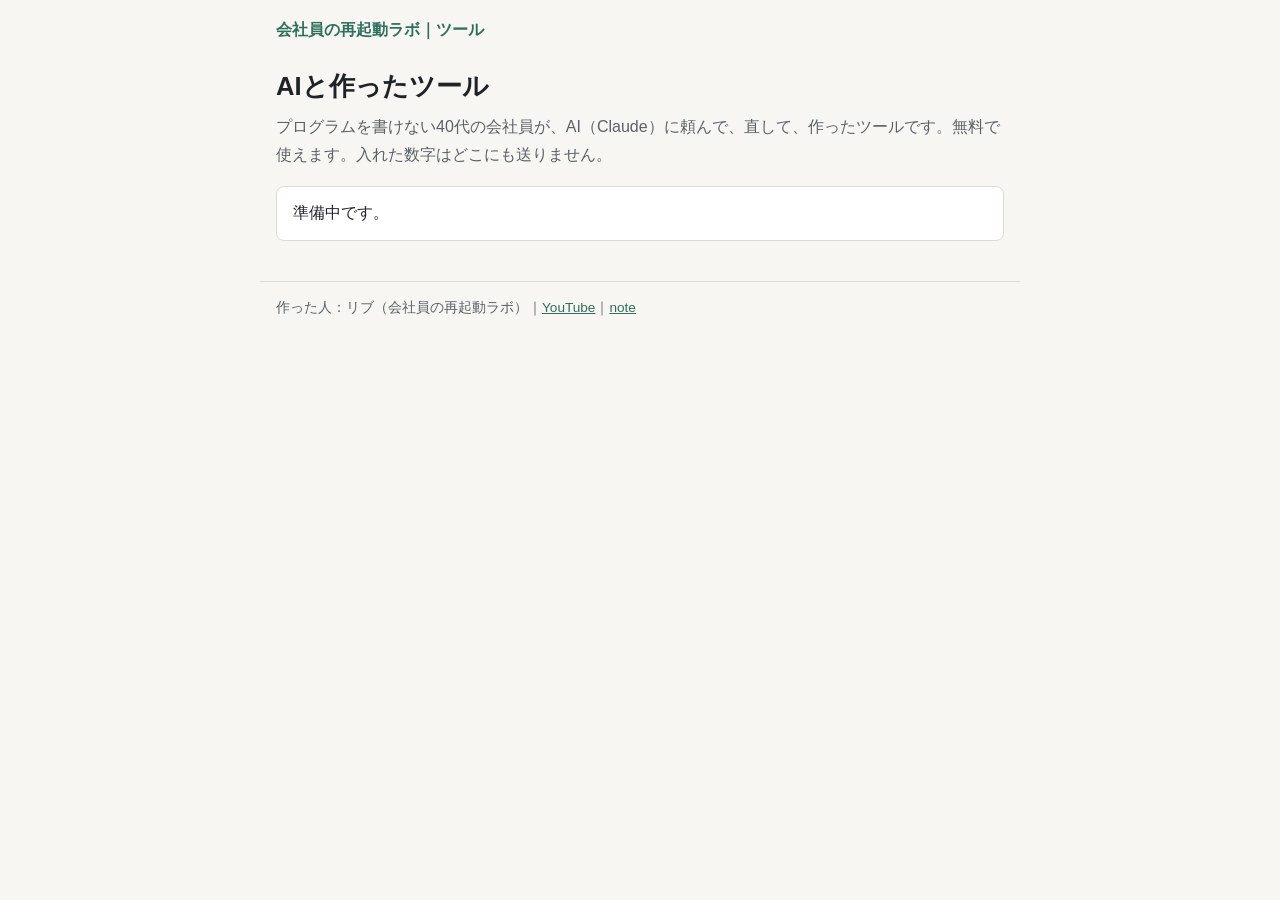
==== index.html @ 98965792 "ツールの一覧ページを置く Co-Authored-By: Claude Opus 5.5 <noreply@anthropic.com>" ====
<!doctype html>
<html lang="ja">
<head>
<meta charset="utf-8">
<meta name="viewport" content="width=device-width, initial-scale=1">
<title>ツール一覧｜会社員の再起動ラボ</title>
<meta name="description" content="プログラムを書けない40代の会社員が、AI（Claude）に頼んで作ったツールです。無料で使えます。入れた数字はどこにも送りません。">
<link rel="canonical" href="https://reboot-lab-liv.github.io/liv-tools/">
<link rel="stylesheet" href="assets/style.css">
</head>
<body>
<header class="site-head"><a class="brand" href="./">会社員の再起動ラボ｜ツール</a></header>
<main>
  <h1>AIと作ったツール</h1>
  <p class="lead">プログラムを書けない40代の会社員が、AI（Claude）に頼んで、直して、作ったツールです。無料で使えます。入れた数字はどこにも送りません。</p>
  <ul class="cards">
    <li>準備中です。</li>
  </ul>
</main>
<footer class="site-foot">
  <p>作った人：リブ（会社員の再起動ラボ）｜<a href="https://www.youtube.com/@reboot-lab-liv">YouTube</a>｜<a href="https://note.com/reboot_lab_liv">note</a></p>
</footer>
</body>
</html>
---- assets/style.css ----
/* 会社員の再起動ラボ｜ツールのページの共通の見た目（tool_page.py が使う。ツールの中身 tool.html には効かない） */
:root {
  --bg: #f7f6f2;
  --surface: #ffffff;
  --text: #1f2328;
  --muted: #5b6168;
  --accent: #2f6f5e;
  --line: #dcdad3;
}
@media (prefers-color-scheme: dark) {
  :root {
    --bg: #16181b;
    --surface: #1f2226;
    --text: #e8e6e1;
    --muted: #a3a8ae;
    --accent: #6fc3a8;
    --line: #33373c;
  }
}
* { box-sizing: border-box; }
body {
  margin: 0;
  background: var(--bg);
  color: var(--text);
  font-family: "Hiragino Sans", "Noto Sans JP", "Yu Gothic UI", sans-serif;
  line-height: 1.8;
}
a { color: var(--accent); }
.site-head, main, .site-foot { max-width: 760px; margin: 0 auto; padding: 0 16px; }
.site-head { padding-top: 16px; }
.brand { font-weight: 700; text-decoration: none; }
h1 { font-size: 1.6rem; line-height: 1.4; margin: 24px 0 8px; }
h2 { font-size: 1.15rem; margin: 32px 0 8px; border-left: 4px solid var(--accent); padding-left: 8px; }
.lead { color: var(--muted); margin-top: 0; }
.tool { background: var(--surface); border: 1px solid var(--line); border-radius: 8px; overflow: hidden; }
.tool iframe { display: block; width: 100%; min-height: 480px; border: 0; }
.notice ul, .links ul, .howto ul, .howto ol { padding-left: 1.2em; }
.cards { list-style: none; padding: 0; display: grid; gap: 12px; }
.cards li { background: var(--surface); border: 1px solid var(--line); border-radius: 8px; padding: 12px 16px; }
.cards .date { color: var(--muted); font-size: .85rem; }
.site-foot { color: var(--muted); font-size: .85rem; margin-top: 40px; padding-bottom: 32px; border-top: 1px solid var(--line); }
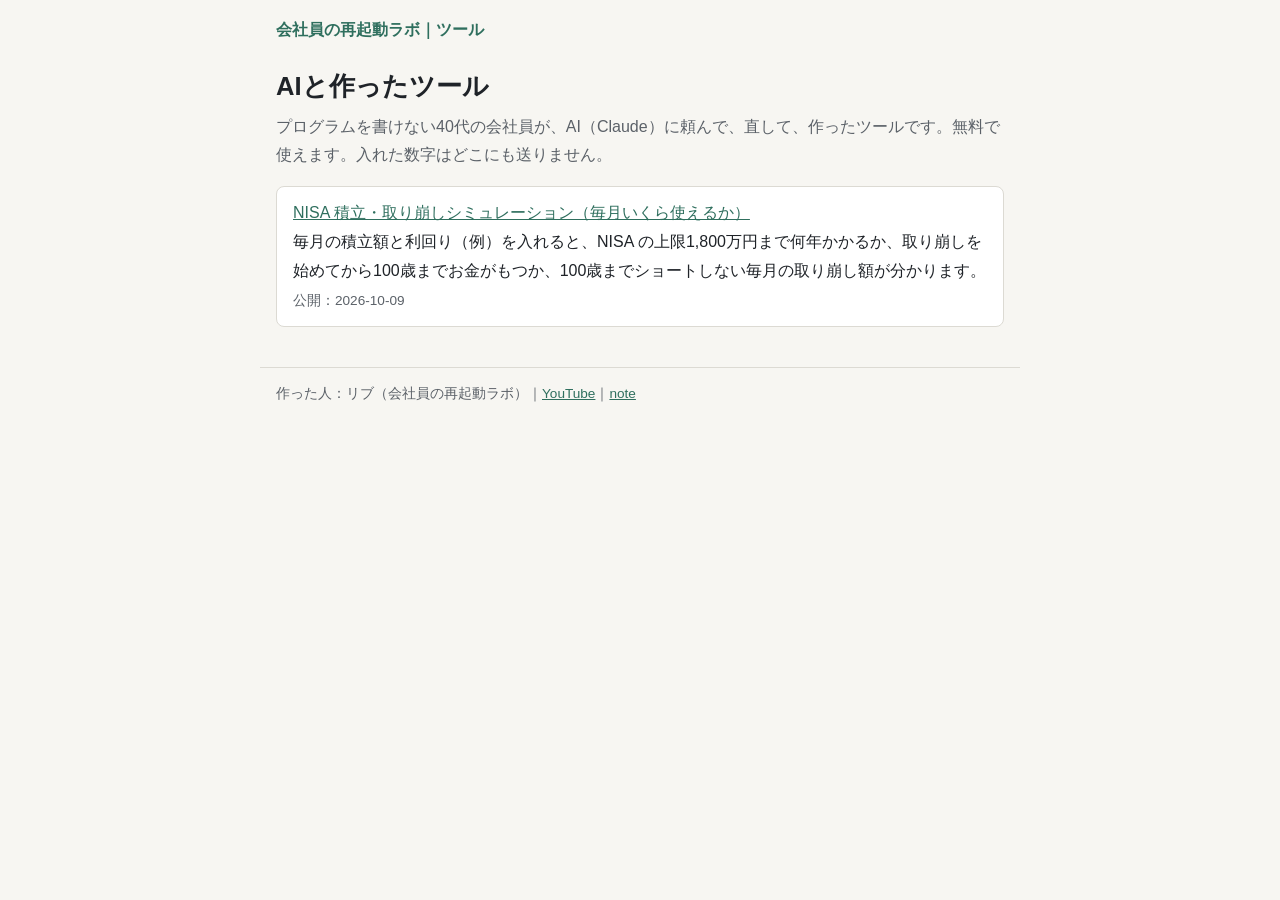
==== commit c083f9bc: "NISA の取り崩しシミュレーターのページを足す Co-Authored-By: Claude Opus 5.5 <noreply@anthropic.com>" ====
--- a/index.html
+++ b/index.html
@@ -14,7 +14,7 @@
   <h1>AIと作ったツール</h1>
   <p class="lead">プログラムを書けない40代の会社員が、AI（Claude）に頼んで、直して、作ったツールです。無料で使えます。入れた数字はどこにも送りません。</p>
   <ul class="cards">
-    <li>準備中です。</li>
+    <li><a href="nisa-simulator/">NISA 積立・取り崩しシミュレーション（毎月いくら使えるか）</a><br>毎月の積立額と利回り（例）を入れると、NISA の上限1,800万円まで何年かかるか、取り崩しを始めてから100歳までお金がもつか、100歳までショートしない毎月の取り崩し額が分かります。<br><span class="date">公開：2026-10-09</span></li>
   </ul>
 </main>
 <footer class="site-foot">
--- a/assets/style.css
+++ b/assets/style.css
@@ -33,7 +33,7 @@
 h2 { font-size: 1.15rem; margin: 32px 0 8px; border-left: 4px solid var(--accent); padding-left: 8px; }
 .lead { color: var(--muted); margin-top: 0; }
 .tool { background: var(--surface); border: 1px solid var(--line); border-radius: 8px; overflow: hidden; }
-.tool iframe { display: block; width: 100%; min-height: 480px; border: 0; }
+.tool iframe { display: block; width: 100%; min-height: 160px; border: 0; }
 .notice ul, .links ul, .howto ul, .howto ol { padding-left: 1.2em; }
 .cards { list-style: none; padding: 0; display: grid; gap: 12px; }
 .cards li { background: var(--surface); border: 1px solid var(--line); border-radius: 8px; padding: 12px 16px; }
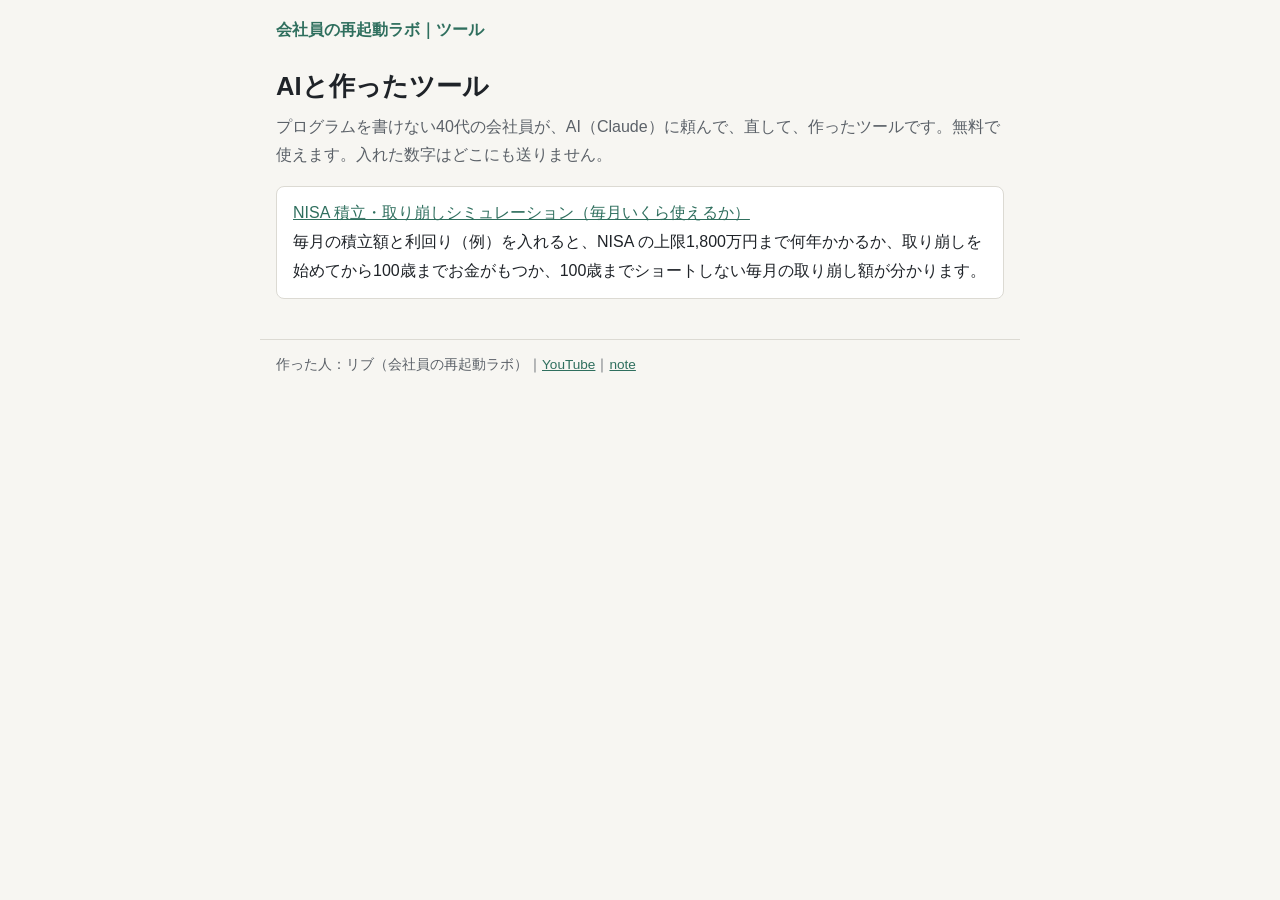
==== commit c31f6655: "ツールのページと一覧から、公開日と更新日を消す Co-Authored-By: Claude Opus 5.5 <noreply@anthropic.com>" ====
--- a/index.html
+++ b/index.html
@@ -14,7 +14,7 @@
   <h1>AIと作ったツール</h1>
   <p class="lead">プログラムを書けない40代の会社員が、AI（Claude）に頼んで、直して、作ったツールです。無料で使えます。入れた数字はどこにも送りません。</p>
   <ul class="cards">
-    <li><a href="nisa-simulator/">NISA 積立・取り崩しシミュレーション（毎月いくら使えるか）</a><br>毎月の積立額と利回り（例）を入れると、NISA の上限1,800万円まで何年かかるか、取り崩しを始めてから100歳までお金がもつか、100歳までショートしない毎月の取り崩し額が分かります。<br><span class="date">公開：2026-10-09</span></li>
+    <li><a href="nisa-simulator/">NISA 積立・取り崩しシミュレーション（毎月いくら使えるか）</a><br>毎月の積立額と利回り（例）を入れると、NISA の上限1,800万円まで何年かかるか、取り崩しを始めてから100歳までお金がもつか、100歳までショートしない毎月の取り崩し額が分かります。</li>
   </ul>
 </main>
 <footer class="site-foot">
--- a/assets/style.css
+++ b/assets/style.css
@@ -34,6 +34,10 @@
 .lead { color: var(--muted); margin-top: 0; }
 .tool { background: var(--surface); border: 1px solid var(--line); border-radius: 8px; overflow: hidden; }
 .tool iframe { display: block; width: 100%; min-height: 160px; border: 0; }
+/* PC では、ツールの枠だけ本文より広げて、ツールの PC 版の表示（横並び）で見せる。ツールの切り替えは幅 820px（2026-10-10 運営者の依頼） */
+@media (min-width: 900px) {
+  .tool { width: min(1200px, calc(100vw - 48px)); position: relative; left: 50%; transform: translateX(-50%); }
+}
 .notice ul, .links ul, .howto ul, .howto ol { padding-left: 1.2em; }
 .cards { list-style: none; padding: 0; display: grid; gap: 12px; }
 .cards li { background: var(--surface); border: 1px solid var(--line); border-radius: 8px; padding: 12px 16px; }
